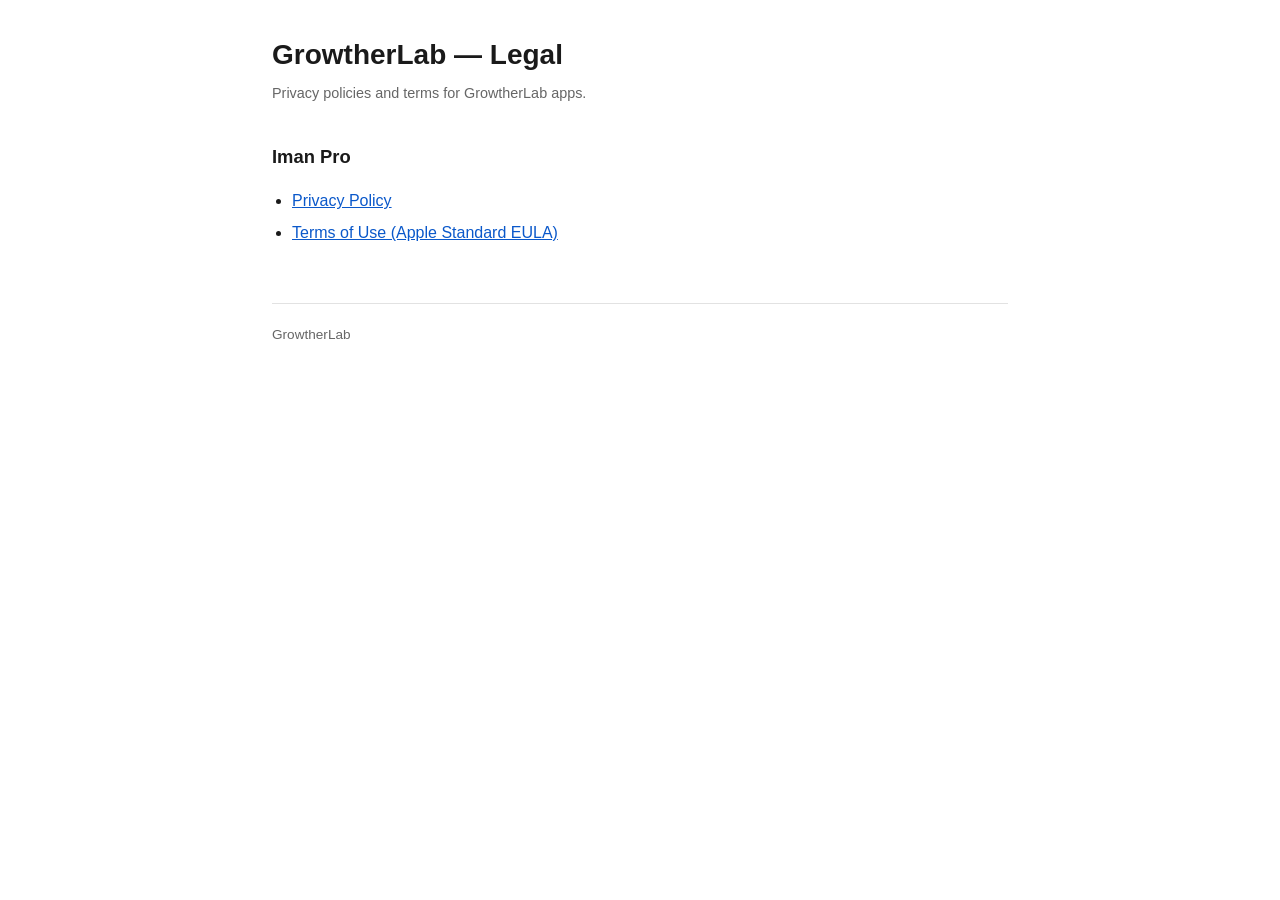
==== index.html @ b63b5bc5 "Add files via upload" ====
<!doctype html>
<html lang="en">
<meta charset="utf-8">
<meta name="viewport" content="width=device-width, initial-scale=1">
<title>Legal — GrowtherLab</title>
<link rel="stylesheet" href="assets/style.css">

<h1>GrowtherLab — Legal</h1>
<p class="updated">Privacy policies and terms for GrowtherLab apps.</p>

<h2>Iman Pro</h2>
<ul>
  <li><a href="iman-pro/privacy.html">Privacy Policy</a></li>
  <li><a href="https://www.apple.com/legal/internet-services/itunes/dev/stdeula/">Terms of Use (Apple Standard EULA)</a></li>
</ul>

<footer>GrowtherLab</footer>
</html>
---- assets/style.css ----
/* GrowtherLab — shared styles for legal pages.
   Used by every app's privacy policy. Edit once, applies everywhere. */

:root { color-scheme: light dark; }

body {
  max-width: 46rem;
  margin: 0 auto;
  padding: 2rem 1.25rem 4rem;
  font: 16px/1.65 -apple-system, BlinkMacSystemFont, "Segoe UI", Roboto, sans-serif;
  color: #1a1a1a;
  background: #fff;
}

h1 { font-size: 1.75rem; margin: 0 0 .25rem; }
h2 { font-size: 1.15rem; margin: 2.25rem 0 .5rem; }

.updated { color: #666; font-size: .9rem; margin: 0 0 2rem; }

table { border-collapse: collapse; width: 100%; margin: 1rem 0; font-size: .95rem; }
th, td { text-align: left; padding: .55rem .6rem; border-bottom: 1px solid #e2e2e2; vertical-align: top; }
th { font-weight: 600; }
.wrap { overflow-x: auto; }

a { color: #0a58ca; }
ul { padding-left: 1.25rem; }
li { margin: .35rem 0; }

.back { display: inline-block; margin: 0 0 1.5rem; font-size: .9rem; }

footer {
  margin-top: 3.5rem;
  padding-top: 1.25rem;
  border-top: 1px solid #e2e2e2;
  color: #666;
  font-size: .85rem;
}

@media (prefers-color-scheme: dark) {
  body { color: #e8e8e8; background: #121212; }
  .updated, footer { color: #9a9a9a; }
  th, td, footer { border-color: #2e2e2e; }
  a { color: #7aa7ff; }
}
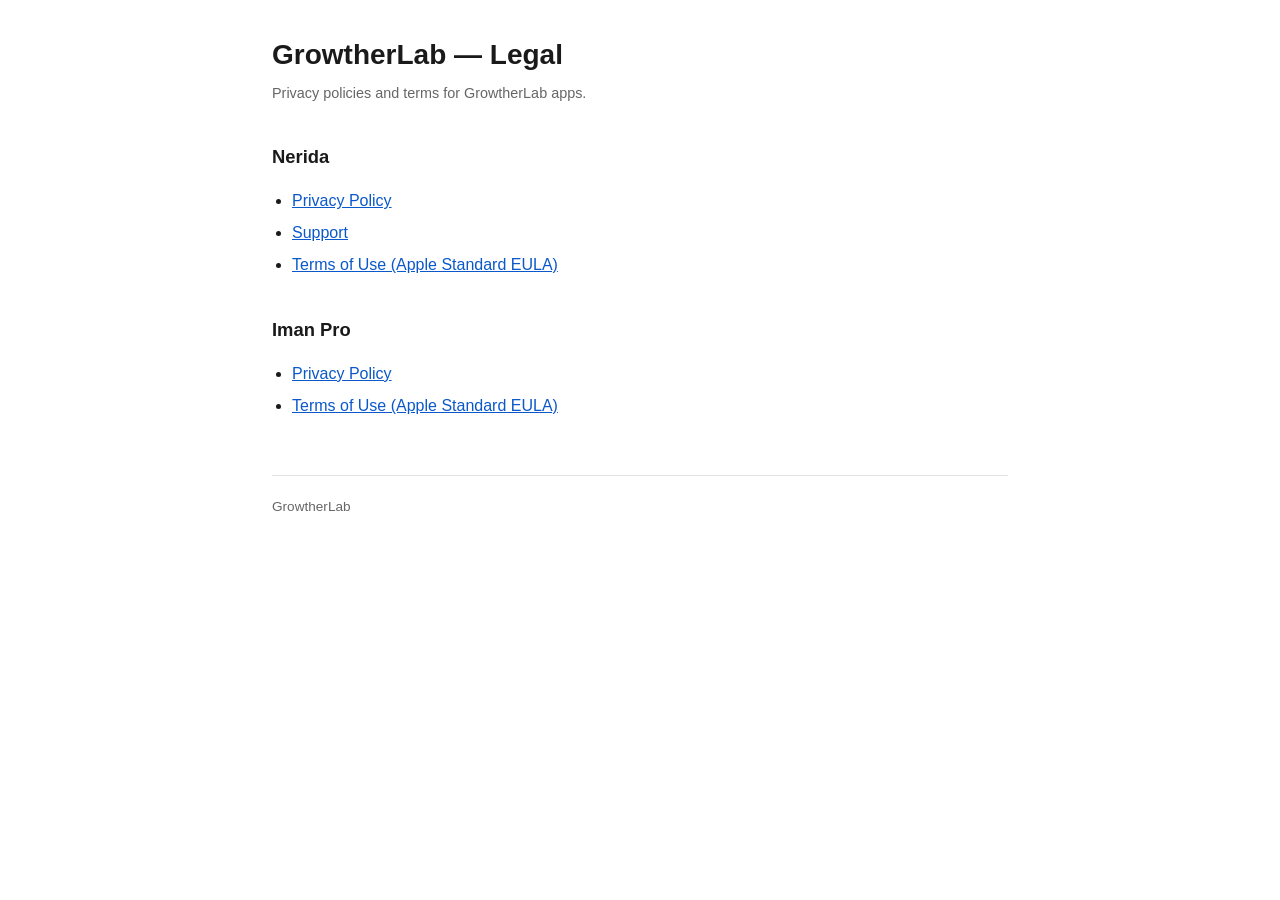
==== commit d431dd2e: "Add Nerida privacy policy and support page Follows the Iman Pro pattern: same template, same shared " ====
--- a/index.html
+++ b/index.html
@@ -8,6 +8,13 @@
 <h1>GrowtherLab — Legal</h1>
 <p class="updated">Privacy policies and terms for GrowtherLab apps.</p>
 
+<h2>Nerida</h2>
+<ul>
+  <li><a href="nerida/privacy.html">Privacy Policy</a></li>
+  <li><a href="nerida/support.html">Support</a></li>
+  <li><a href="https://www.apple.com/legal/internet-services/itunes/dev/stdeula/">Terms of Use (Apple Standard EULA)</a></li>
+</ul>
+
 <h2>Iman Pro</h2>
 <ul>
   <li><a href="iman-pro/privacy.html">Privacy Policy</a></li>
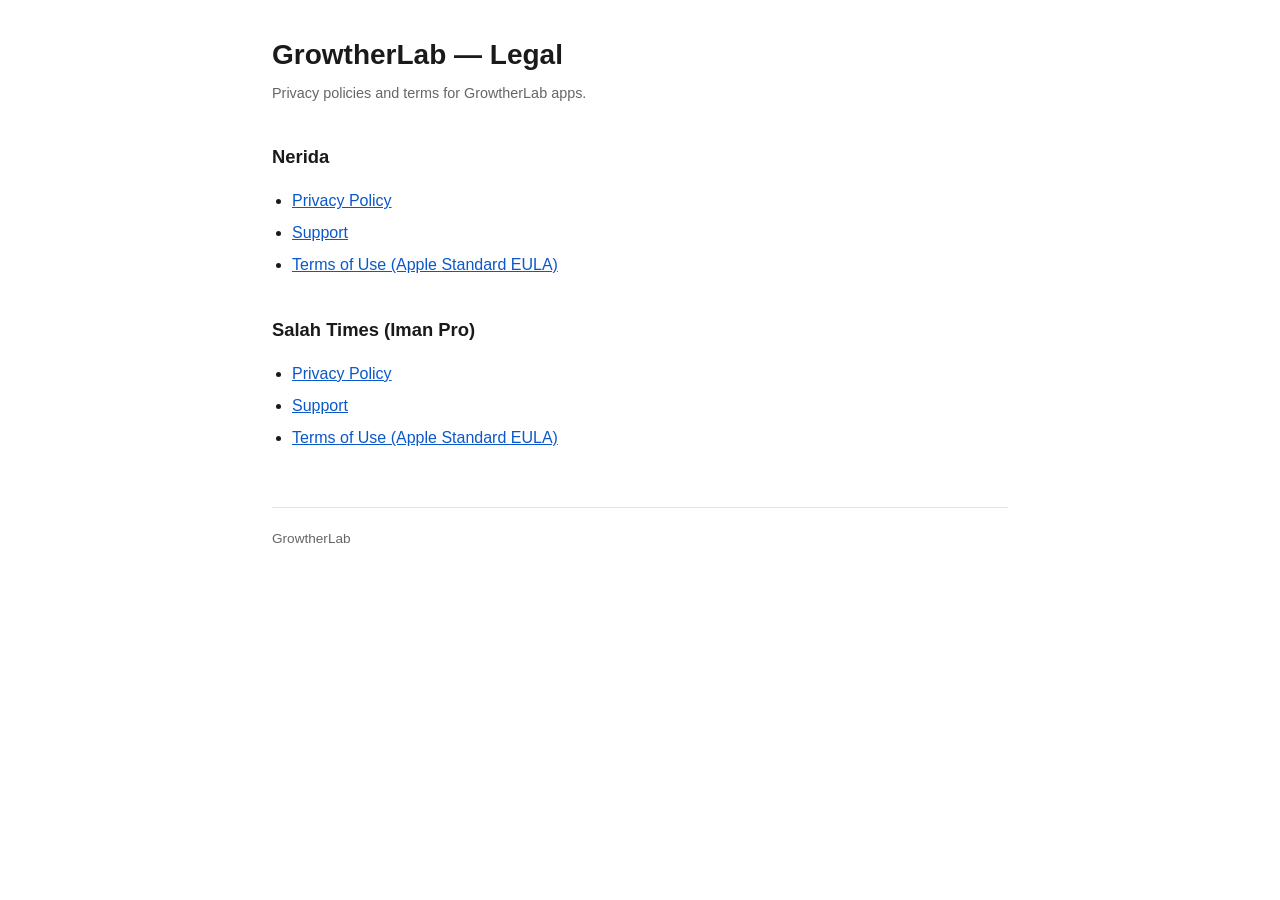
==== commit 2e71017c: "Add the Salah Times (Iman Pro) support page App Store Connect requires a reachable Support URL befor" ====
--- a/index.html
+++ b/index.html
@@ -15,9 +15,10 @@
   <li><a href="https://www.apple.com/legal/internet-services/itunes/dev/stdeula/">Terms of Use (Apple Standard EULA)</a></li>
 </ul>
 
-<h2>Iman Pro</h2>
+<h2>Salah Times (Iman Pro)</h2>
 <ul>
   <li><a href="iman-pro/privacy.html">Privacy Policy</a></li>
+  <li><a href="iman-pro/support.html">Support</a></li>
   <li><a href="https://www.apple.com/legal/internet-services/itunes/dev/stdeula/">Terms of Use (Apple Standard EULA)</a></li>
 </ul>
 
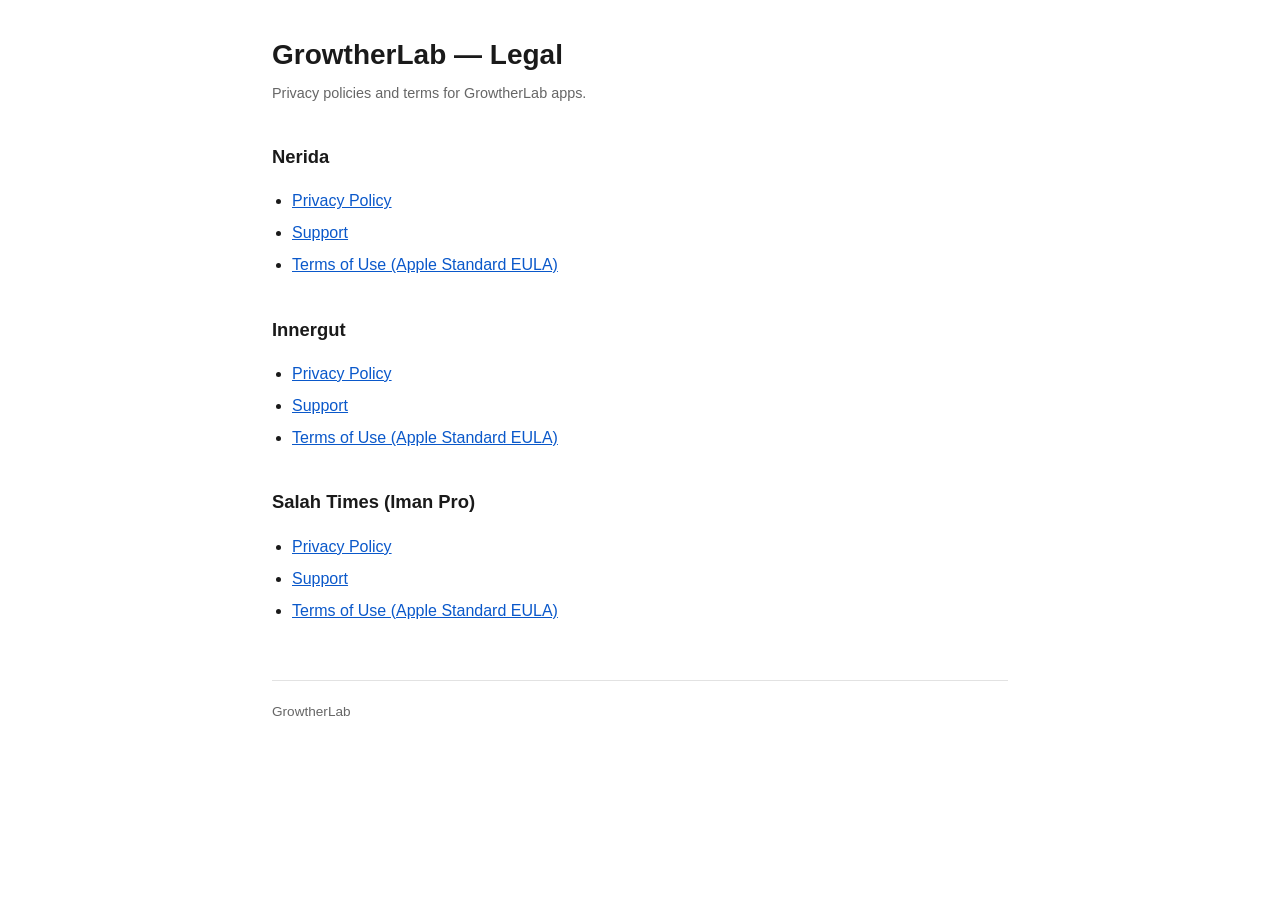
==== commit 1fc96069: "Privacy policy and support pages for Innergut Co-Authored-By: Claude Opus 5.5 <noreply@anthropic.com" ====
--- a/index.html
+++ b/index.html
@@ -14,6 +14,12 @@
   <li><a href="nerida/support.html">Support</a></li>
   <li><a href="https://www.apple.com/legal/internet-services/itunes/dev/stdeula/">Terms of Use (Apple Standard EULA)</a></li>
 </ul>
+<h2>Innergut</h2>
+<ul>
+  <li><a href="innergut/privacy.html">Privacy Policy</a></li>
+  <li><a href="innergut/support.html">Support</a></li>
+  <li><a href="https://www.apple.com/legal/internet-services/itunes/dev/stdeula/">Terms of Use (Apple Standard EULA)</a></li>
+</ul>
 
 <h2>Salah Times (Iman Pro)</h2>
 <ul>
